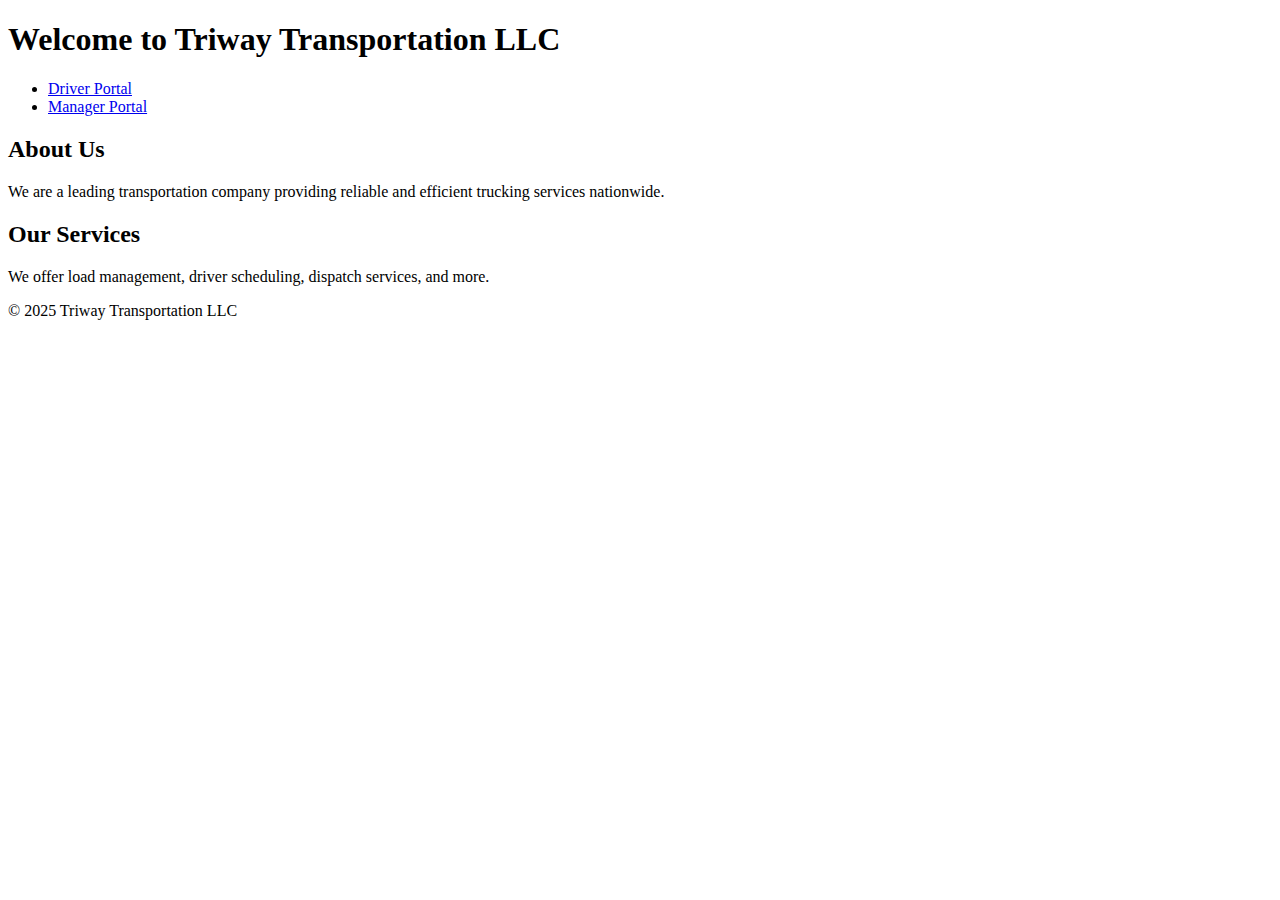
==== index.html @ c6c06d6f "maing html page" ====
<!DOCTYPE html>
<html lang="en">
<head>
  <meta charset="UTF-8">
  <meta name="viewport" content="width=device-width, initial-scale=1.0">
  <title>Triway Transportation LLC</title>
  <link rel="stylesheet" href="css/index.css">
</head>
<body>
  <header>
    <h1>Welcome to Triway Transportation LLC</h1>
    <nav>
      <ul>
        <li><a href="driver.html">Driver Portal</a></li>
        <li><a href="manager.html">Manager Portal</a></li>
      </ul>
    </nav>
  </header>

  <main>
    <section id="about">
      <h2>About Us</h2>
      <p>We are a leading transportation company providing reliable and efficient trucking services nationwide.</p>
    </section>

    <section id="services">
      <h2>Our Services</h2>
      <p>We offer load management, driver scheduling, dispatch services, and more.</p>
    </section>
  </main>

  <footer>
    <p>&copy; 2025 Triway Transportation LLC</p>
  </footer>

  <script src="js/index.js"></script>
</body>
</html>
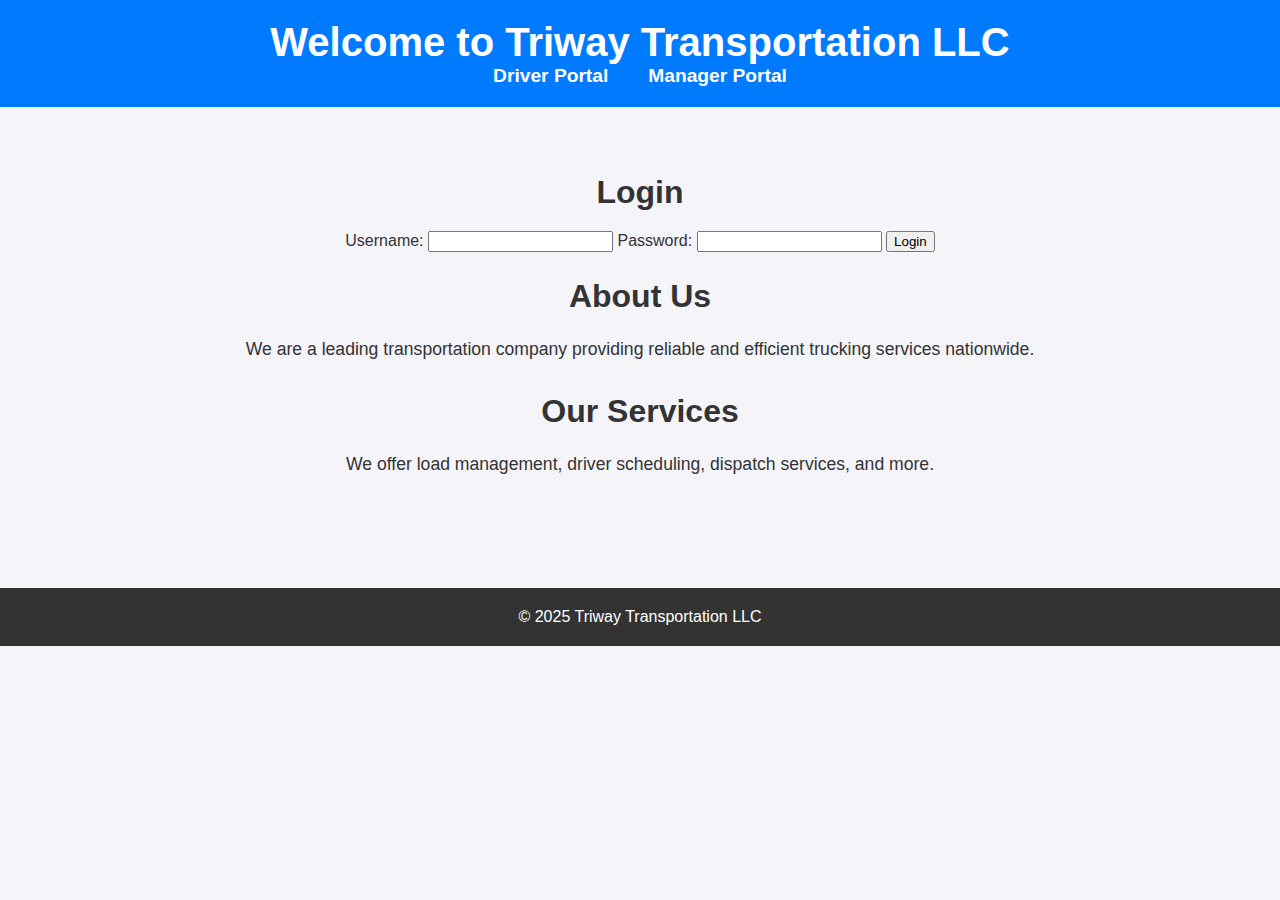
==== commit 4cc38e15: "style" ====
--- a/index.html
+++ b/index.html
@@ -1,38 +1,54 @@
 <!DOCTYPE html>
 <html lang="en">
 <head>
-  <meta charset="UTF-8">
-  <meta name="viewport" content="width=device-width, initial-scale=1.0">
-  <title>Triway Transportation LLC</title>
-  <link rel="stylesheet" href="css/index.css">
+  <meta charset="UTF-8"> <!-- Tells the browser how to read characters (UTF-8 format) -->
+  <meta name="viewport" content="width=device-width, initial-scale=1.0"> <!-- Makes the page responsive on different devices -->
+  <title>Triway Transportation LLC</title> <!-- The title shown in the browser tab -->
+  <link rel="stylesheet" href="css/index.css"> <!-- Connects the HTML to our custom CSS for styling -->
 </head>
 <body>
+  <!-- Page Header: Welcome message and navigation links -->
   <header>
-    <h1>Welcome to Triway Transportation LLC</h1>
+    <h1>Welcome to Triway Transportation LLC</h1> <!-- Big welcome title -->
     <nav>
       <ul>
-        <li><a href="driver.html">Driver Portal</a></li>
-        <li><a href="manager.html">Manager Portal</a></li>
+        <li><a href="driver.html">Driver Portal</a></li> <!-- Takes you to the Driver Portal -->
+        <li><a href="manager.html">Manager Portal</a></li> <!-- Takes you to the Manager Portal -->
       </ul>
     </nav>
   </header>
 
   <main>
-    <section id="about">
-      <h2>About Us</h2>
-      <p>We are a leading transportation company providing reliable and efficient trucking services nationwide.</p>
+    <!-- Login Section: A simple login form -->
+    <section id="login">
+      <h2>Login</h2> <!-- Login title -->
+      <form id="login-form">
+        <label for="username">Username:</label> <!-- Username field -->
+        <input type="text" id="username" name="username" required> <!-- Where users input their username -->
+        <label for="password">Password:</label> <!-- Password field -->
+        <input type="password" id="password" name="password" required> <!-- Where users input their password -->
+        <button type="submit">Login</button> <!-- Button to submit the form -->
+      </form>
     </section>
 
+    <!-- About Us Section: Brief company description -->
+    <section id="about">
+      <h2>About Us</h2> <!-- About us title -->
+      <p>We are a leading transportation company providing reliable and efficient trucking services nationwide.</p> <!-- Short company description -->
+    </section>
+
+    <!-- Services Section: What the company offers -->
     <section id="services">
-      <h2>Our Services</h2>
-      <p>We offer load management, driver scheduling, dispatch services, and more.</p>
+      <h2>Our Services</h2> <!-- Services title -->
+      <p>We offer load management, driver scheduling, dispatch services, and more.</p> <!-- Describes what the company does -->
     </section>
   </main>
 
+  <!-- Footer Section: Bottom of the page -->
   <footer>
-    <p>&copy; 2025 Triway Transportation LLC</p>
+    <p>&copy; 2025 Triway Transportation LLC</p> <!-- Footer with copyright information -->
   </footer>
 
-  <script src="js/index.js"></script>
+  <script src="js/index.js"></script> <!-- Link to the JavaScript file that handles interactions -->
 </body>
 </html>
--- a/css/index.css
+++ b/css/index.css
@@ -0,0 +1,76 @@
+/* General styles */
+body {
+    font-family: Arial, sans-serif;
+    margin: 0;
+    padding: 0;
+    box-sizing: border-box;
+    background-color: #f4f4f9;
+    color: #333;
+  }
+  
+  header {
+    background-color: #007BFF;
+    color: white;
+    padding: 20px 0;
+    text-align: center;
+  }
+  
+  header h1 {
+    margin: 0;
+    font-size: 2.5em;
+  }
+  
+  nav ul {
+    list-style: none;
+    padding: 0;
+    margin: 0;
+    display: flex;
+    justify-content: center;
+  }
+  
+  nav ul li {
+    margin: 0 20px;
+  }
+  
+  nav ul li a {
+    color: white;
+    text-decoration: none;
+    font-size: 1.2em;
+    font-weight: bold;
+  }
+  
+  nav ul li a:hover {
+    text-decoration: underline;
+  }
+  
+  /* Main content styles */
+  main {
+    padding: 40px;
+    text-align: center;
+  }
+  
+  main h2 {
+    font-size: 2em;
+    margin-bottom: 20px;
+  }
+  
+  main p {
+    font-size: 1.1em;
+    max-width: 800px;
+    margin: 0 auto 30px auto;
+    line-height: 1.6;
+  }
+  
+  /* Footer styles */
+  footer {
+    background-color: #333;
+    color: white;
+    text-align: center;
+    padding: 20px 0;
+    margin-top: 40px;
+  }
+  
+  footer p {
+    margin: 0;
+  }
+  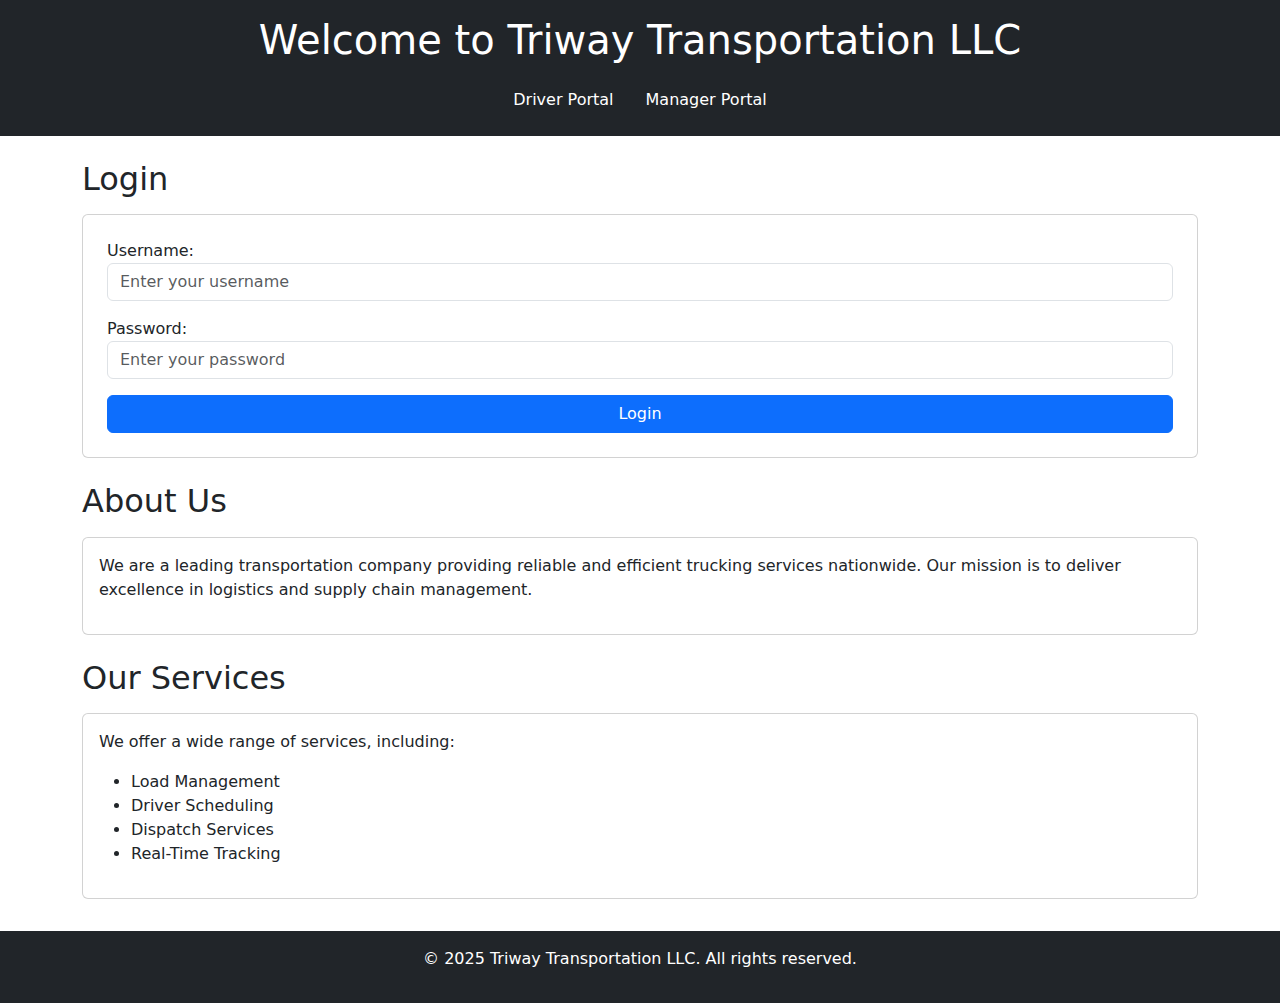
==== commit 60f7780c: "improving previous project" ====
--- a/index.html
+++ b/index.html
@@ -1,54 +1,81 @@
 <!DOCTYPE html>
 <html lang="en">
 <head>
-  <meta charset="UTF-8"> <!-- Tells the browser how to read characters (UTF-8 format) -->
-  <meta name="viewport" content="width=device-width, initial-scale=1.0"> <!-- Makes the page responsive on different devices -->
-  <title>Triway Transportation LLC</title> <!-- The title shown in the browser tab -->
-  <link rel="stylesheet" href="css/index.css"> <!-- Connects the HTML to our custom CSS for styling -->
+  <meta charset="UTF-8">
+  <meta name="viewport" content="width=device-width, initial-scale=1.0">
+  <title>Triway Transportation LLC</title>
+  <!-- Link to custom CSS -->
+  <link rel="stylesheet" href="css/index.css">
+  <!-- Bootstrap CSS CDN -->
+  <link href="https://cdn.jsdelivr.net/npm/bootstrap@5.3.3/dist/css/bootstrap.min.css" rel="stylesheet"
+    integrity="sha384-QWTKZyjpPEjISv5WaRU9OFeRpok6YctnYmDr5pNlyT2bRjXh0JMhjY6hW+ALEwIH" crossorigin="anonymous">
+  <script src="https://cdn.jsdelivr.net/npm/bootstrap@5.3.3/dist/js/bootstrap.bundle.min.js"
+    integrity="sha384-YvpcrYf0tY3lHB60NNkmXc5s9fDVZLESaAA55NDzOxhy9GkcIdslK1eN7N6jIeHz"
+    crossorigin="anonymous"></script>
 </head>
 <body>
-  <!-- Page Header: Welcome message and navigation links -->
-  <header>
-    <h1>Welcome to Triway Transportation LLC</h1> <!-- Big welcome title -->
+  <!-- Header Section -->
+  <header class="bg-dark text-white p-3">
+    <h1>Welcome to Triway Transportation LLC</h1>
     <nav>
-      <ul>
-        <li><a href="driver.html">Driver Portal</a></li> <!-- Takes you to the Driver Portal -->
-        <li><a href="manager.html">Manager Portal</a></li> <!-- Takes you to the Manager Portal -->
+      <ul class="nav">
+        <li class="nav-item"><a class="nav-link text-white" href="driver.html">Driver Portal</a></li> <!-- Link to Driver Portal -->
+        <li class="nav-item"><a class="nav-link text-white" href="manager.html">Manager Portal</a></li> <!-- Link to Manager Portal -->
       </ul>
     </nav>
   </header>
 
-  <main>
-    <!-- Login Section: A simple login form -->
-    <section id="login">
-      <h2>Login</h2> <!-- Login title -->
-      <form id="login-form">
-        <label for="username">Username:</label> <!-- Username field -->
-        <input type="text" id="username" name="username" required> <!-- Where users input their username -->
-        <label for="password">Password:</label> <!-- Password field -->
-        <input type="password" id="password" name="password" required> <!-- Where users input their password -->
-        <button type="submit">Login</button> <!-- Button to submit the form -->
+  <!-- Main Content -->
+  <div class="container my-4">
+    <!-- Login Section -->
+    <section id="login" class="mb-4">
+      <h2>Login</h2>
+      <form id="login-form" class="card p-4">
+        <div class="form-group mb-3">
+          <label for="username">Username:</label>
+          <input type="text" id="username" class="form-control" placeholder="Enter your username" required>
+        </div>
+        <div class="form-group mb-3">
+          <label for="password">Password:</label>
+          <input type="password" id="password" class="form-control" placeholder="Enter your password" required>
+        </div>
+        <button type="submit" class="btn btn-primary">Login</button> <!-- Submit button -->
       </form>
     </section>
 
-    <!-- About Us Section: Brief company description -->
-    <section id="about">
-      <h2>About Us</h2> <!-- About us title -->
-      <p>We are a leading transportation company providing reliable and efficient trucking services nationwide.</p> <!-- Short company description -->
+    <!-- About Us Section -->
+    <section id="about" class="mb-4">
+      <h2>About Us</h2>
+      <div class="card">
+        <div class="card-body">
+          <p>We are a leading transportation company providing reliable and efficient trucking services nationwide. Our mission is to deliver excellence in logistics and supply chain management.</p>
+        </div>
+      </div>
     </section>
 
-    <!-- Services Section: What the company offers -->
-    <section id="services">
-      <h2>Our Services</h2> <!-- Services title -->
-      <p>We offer load management, driver scheduling, dispatch services, and more.</p> <!-- Describes what the company does -->
+    <!-- Services Section -->
+    <section id="services" class="mb-4">
+      <h2>Our Services</h2>
+      <div class="card">
+        <div class="card-body">
+          <p>We offer a wide range of services, including:</p>
+          <ul>
+            <li>Load Management</li>
+            <li>Driver Scheduling</li>
+            <li>Dispatch Services</li>
+            <li>Real-Time Tracking</li>
+          </ul>
+        </div>
+      </div>
     </section>
-  </main>
+  </div>
 
-  <!-- Footer Section: Bottom of the page -->
-  <footer>
-    <p>&copy; 2025 Triway Transportation LLC</p> <!-- Footer with copyright information -->
+  <!-- Footer Section -->
+  <footer class="bg-dark text-white text-center p-3">
+    <p>&copy; 2025 Triway Transportation LLC. All rights reserved.</p>
   </footer>
 
-  <script src="js/index.js"></script> <!-- Link to the JavaScript file that handles interactions -->
+  <!-- Link to the JavaScript file -->
+  <script src="js/index.js"></script>
 </body>
-</html>
+</html>--- a/css/index.css
+++ b/css/index.css
@@ -1,76 +1,46 @@
-/* General styles */
+/* Custom styles for the Home page */
 body {
     font-family: Arial, sans-serif;
-    margin: 0;
-    padding: 0;
-    box-sizing: border-box;
-    background-color: #f4f4f9;
-    color: #333;
+    background-color: #f8f9fa;
   }
   
   header {
-    background-color: #007BFF;
+    background-color: #343a40;
     color: white;
-    padding: 20px 0;
+    padding: 1rem;
     text-align: center;
   }
   
   header h1 {
-    margin: 0;
-    font-size: 2.5em;
+    margin-bottom: 0;
   }
   
-  nav ul {
-    list-style: none;
-    padding: 0;
-    margin: 0;
-    display: flex;
+  .nav {
     justify-content: center;
+    margin-top: 1rem;
   }
   
-  nav ul li {
-    margin: 0 20px;
+  .nav-link {
+    color: white !important;
   }
   
-  nav ul li a {
-    color: white;
-    text-decoration: none;
-    font-size: 1.2em;
-    font-weight: bold;
+  .container {
+    margin-top: 2rem;
   }
   
-  nav ul li a:hover {
-    text-decoration: underline;
+  section {
+    margin-bottom: 2rem;
   }
   
-  /* Main content styles */
-  main {
-    padding: 40px;
-    text-align: center;
+  h2 {
+    color: #343a40;
+    margin-bottom: 1rem;
   }
   
-  main h2 {
-    font-size: 2em;
-    margin-bottom: 20px;
+  .card {
+    margin-top: 1rem;
   }
   
-  main p {
-    font-size: 1.1em;
-    max-width: 800px;
-    margin: 0 auto 30px auto;
-    line-height: 1.6;
-  }
-  
-  /* Footer styles */
   footer {
-    background-color: #333;
-    color: white;
-    text-align: center;
-    padding: 20px 0;
-    margin-top: 40px;
-  }
-  
-  footer p {
-    margin: 0;
-  }
-  +    margin-top: 2rem;
+  }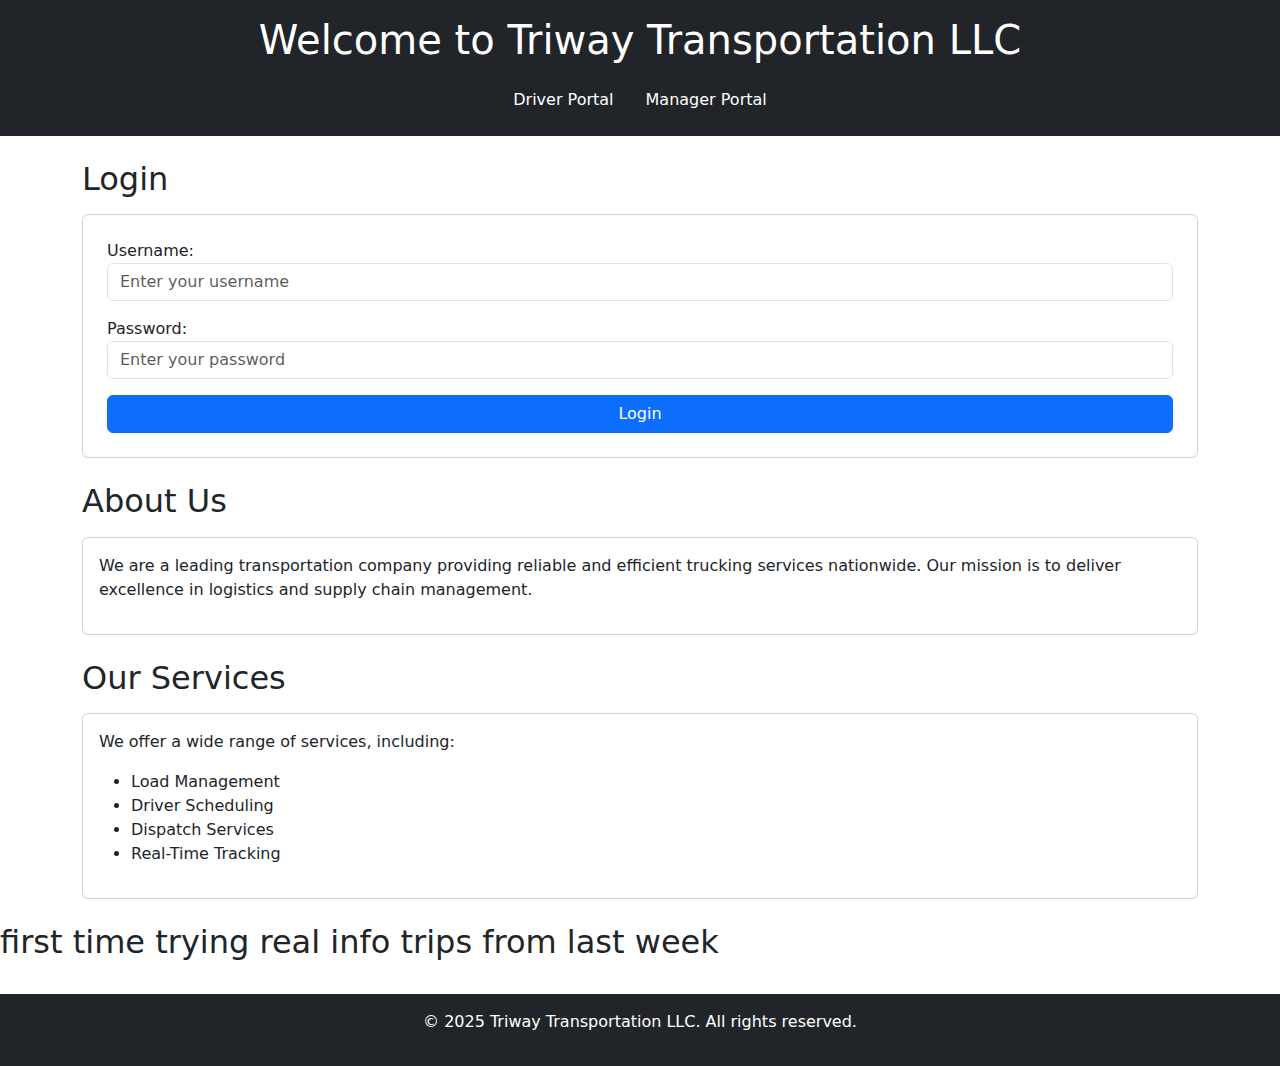
==== commit 26ffdcd6: "adding weather API key" ====
--- a/index.html
+++ b/index.html
@@ -70,6 +70,36 @@
     </section>
   </div>
 
+  <h2>first time trying real info trips from last week</h2>
+
+  <div id="trips-container"></div>
+
+<script>
+  fetch('https://triwaytransportation.netlify.app/trips.json')  // Update URL!
+    .then(res => res.json())
+    .then(trips => {
+      let html = '';
+      trips.forEach(trip => {
+        html += `
+          <div class="trip">
+            <h3>${trip['Trip ID'] || trip['trip_id'] || 'N/A'}</h3>
+            <p><strong>Status:</strong> ${trip.Status || trip.status}</p>
+          </div>
+        `;
+      });
+      document.getElementById('trips-container').innerHTML = html;
+    });
+</script>
+
+<style>
+  .trip {
+    background: #f8f9fa;
+    padding: 15px;
+    margin: 10px 0;
+    border-radius: 5px;
+  }
+</style>
+
   <!-- Footer Section -->
   <footer class="bg-dark text-white text-center p-3">
     <p>&copy; 2025 Triway Transportation LLC. All rights reserved.</p>
